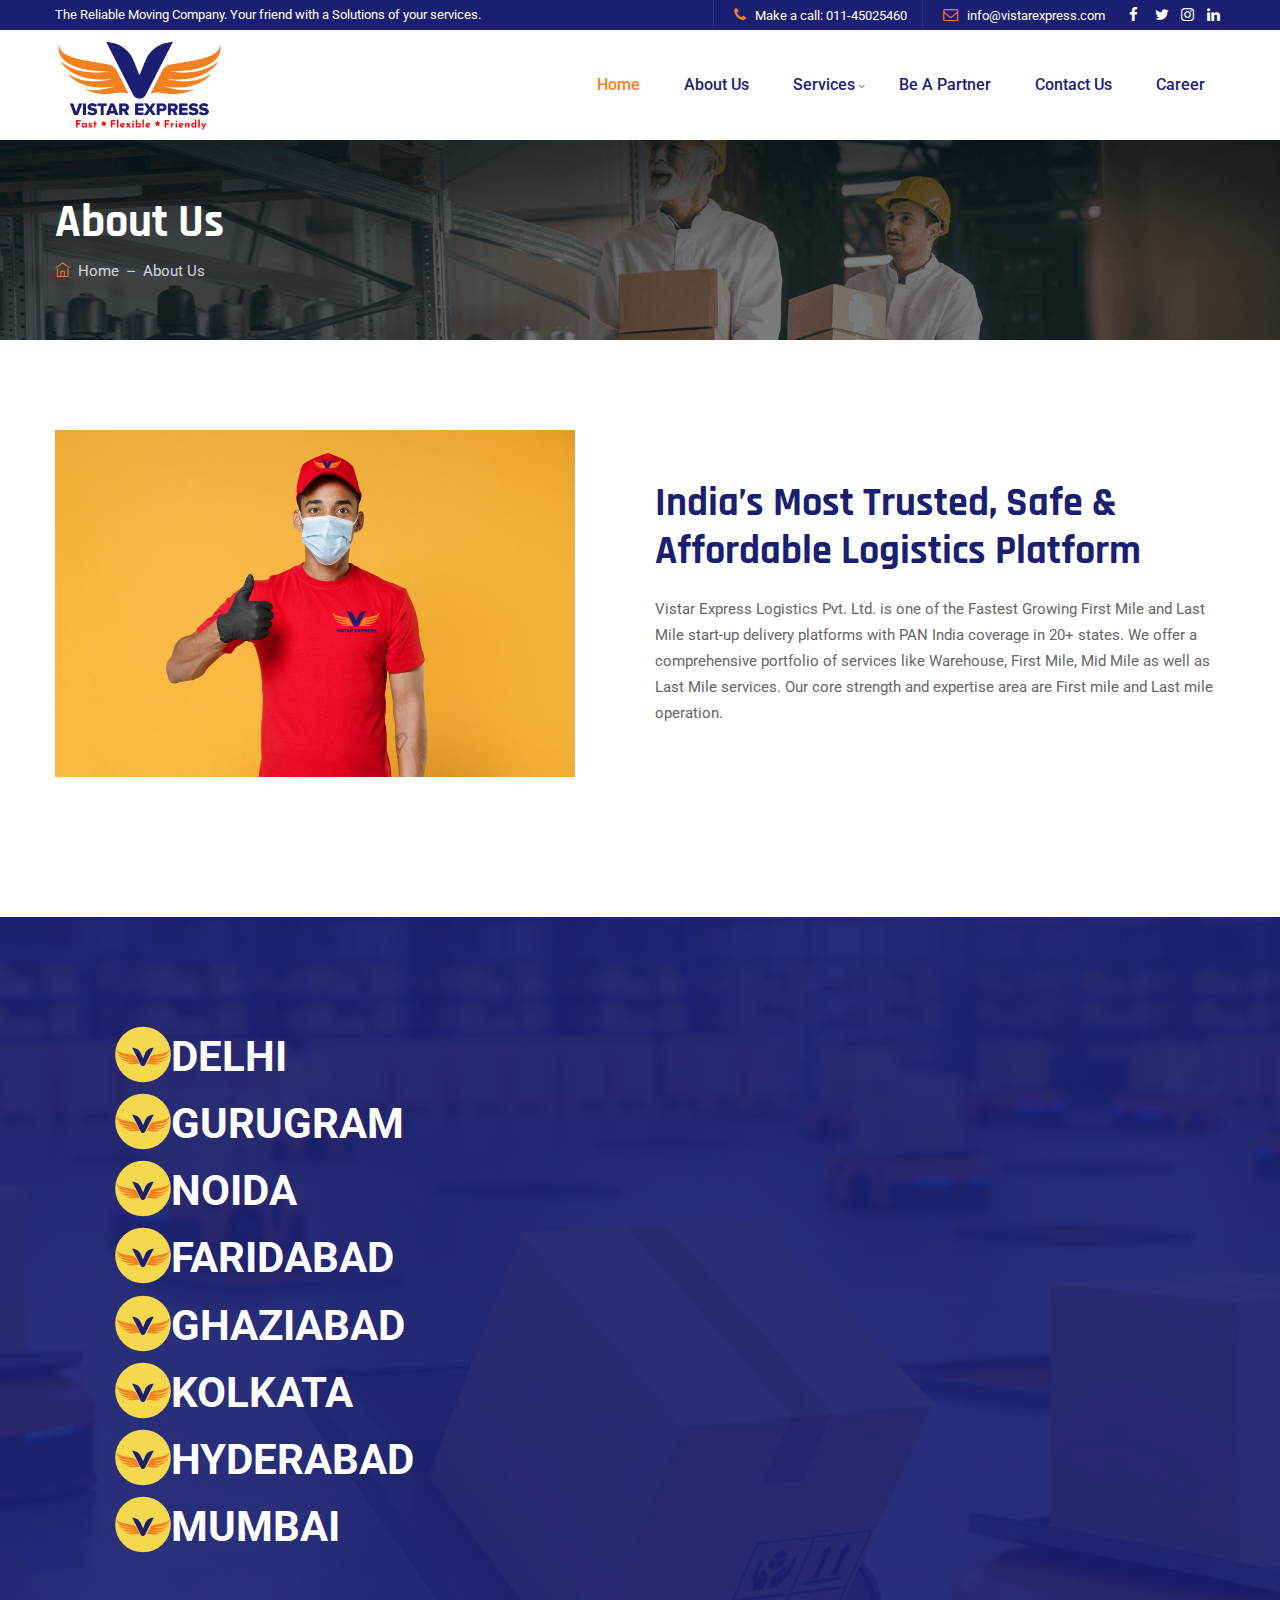
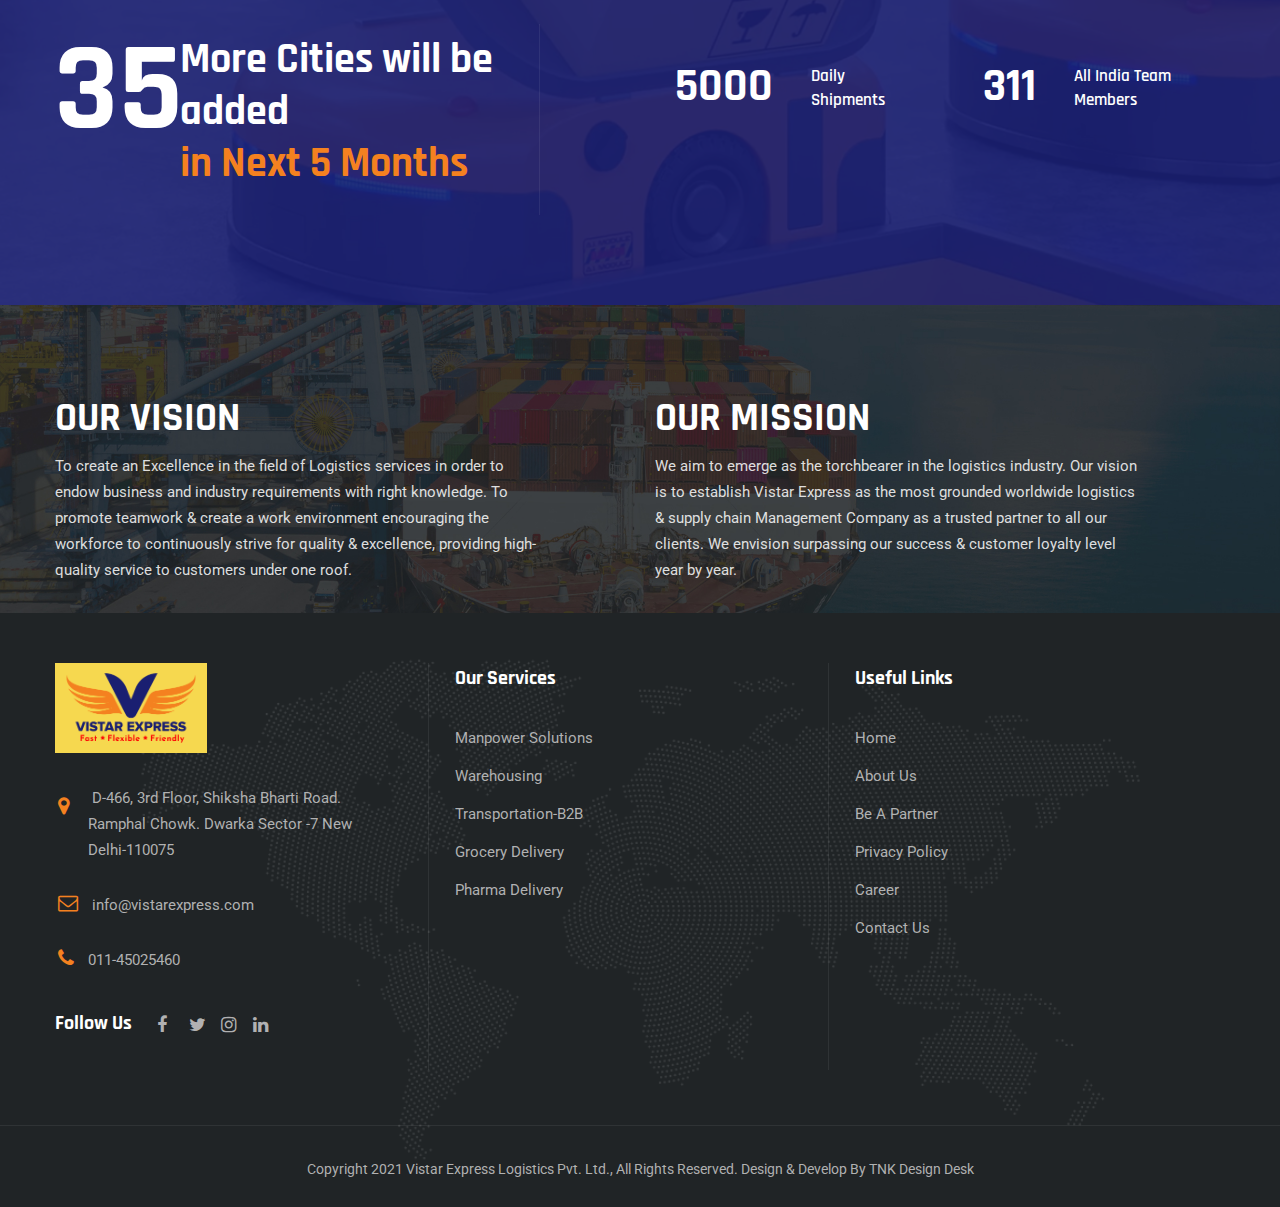
==== about-us.html @ c0fc0c7a "update files" ====
<!DOCTYPE html>
<html lang="en">

<!-- Mirrored from vistarexpress.com/about-us.php by HTTrack Website Copier/3.x [XR&CO'2014], Wed, 12 Mar 2025 23:53:56 GMT -->
<!-- Added by HTTrack --><meta http-equiv="content-type" content="text/html;charset=UTF-8" /><!-- /Added by HTTrack -->
<head>
<meta charset="utf-8">
<meta http-equiv="X-UA-Compatible" content="IE=edge">
<script type="application/ld+json">
		{
			"@context": "https://schema.org",
			"@type": "Product",
			"name": "VistarExpress Logistics Services",
			"image": "https://www.vistarexpress.com/images/logo.png",
			"telephone": "011-45025460",
			"email": " info@vistarexpress.com",
			"address": {
				"@type": "PostalAddress",
				"streetAddress": "D-466, 3rd Floor, ",
				"addressLocality": "Shiksha Bharti Road. Ramphal Chowk",
				"addressRegion": " New Delhi",
				"addressCountry": "India",
				"postalCode": "110075"
			},
			"url": "https://www.vistarexpress.com/",
			"aggregateRating": {
				"@type": "AggregateRating",
				"ratingValue": "4.8",
				"bestRating": "5",
				"ratingCount": "1,039"
			},
			"priceRange": "Call ☎ 011-45025460 | E:  info@vistarexpress.com"
		}
		}
	</script> 
<meta name="description" content="Vistar Express Logistics Pvt. Ltd. is one of the Fastest Growing First Mile and Last Mile start-up delivery platforms with PAN India coverage in 20+ states." />
<meta name="author" content="Vistar Express Logistics Private Limited" />
<meta name="viewport" content="width=device-width, initial-scale=1, maximum-scale=1" />
<title>Vistar Express Logistics Private Limited - About Us</title>

<!-- favicon icon -->
<link rel="shortcut icon" href="images/favicon.png"/>

<!-- bootstrap -->
<link rel="stylesheet" type="text/css" href="css/bootstrap.min.css"/>

<!-- animate -->
<link rel="stylesheet" type="text/css" href="css/animate.css"/>

<!-- flaticon -->
<link rel="stylesheet" type="text/css" href="css/flaticon.css"/>

<!-- fontawesome -->
<link rel="stylesheet" type="text/css" href="css/font-awesome.min.css"/>

<!-- themify -->
<link rel="stylesheet" type="text/css" href="css/themify-icons.css"/>

<!-- slick -->
<link rel="stylesheet" type="text/css" href="../cdn.jsdelivr.net/jquery.slick/1.5.9/slick.css">

<!-- prettyphoto -->
<link rel="stylesheet" type="text/css" href="css/prettyPhoto.css">

<!-- shortcodes -->
<link rel="stylesheet" type="text/css" href="css/shortcode.css"/>

<!-- main -->
<link rel="stylesheet" type="text/css" href="css/main.css"/>

<!-- megamenu -->
<link rel="stylesheet" type="text/css" href="css/megamenu.css"/>

<!-- responsive -->
<link rel="stylesheet" type="text/css" href="css/responsive.css"/>
<style type="text/css">
.slick-slide .inner {
    margin: 0 15px;
}
.text_city {
    display: flex;
    padding-left: 30px;
    font-size: 42px;
    line-height: 160%;
    font-weight: 700;
    text-transform: uppercase;
    color: #fff;
}
.text_city img {
    width: 56px;
    height: 63px;
    background-position: 0px 0px;
    background-size: auto;
    background-repeat: no-repeat;
    opacity: 1;
}
</style>
</head>

<body>
<!--page start-->
<div class="page"> 
  <!--header start-->
  <!-- 
<div id="preloader" class="blobs-wrapper">
  <div class="cmt-bgcolor-skincolor loader"></div>
</div>
 -->
<!--header start-->
<header id="masthead" class="header cmt-header-style-02"> 
  <!-- cmt-topbar-wrapper -->
  <div class="cmt-topbar cmt-bgcolor-transpatant cmt-textcolor-white clearfix">
    <div class="container">
      <div class="row">
        <div class="col-md-12 d-flex flex-row align-items-center justify-content-center">
          <div class="cmt-topbar-content">
            <ul class="top-contact text-left">
              <li class="list-inline-item">The Reliable Moving Company. Your friend with a Solutions of your services.</li>
            </ul>
          </div>
          <div class="top_bar_contact_item ml-auto">
            <div class="top_bar_icon"><i class="fa fa-phone"></i> </div>
            Make a call:<a href="#"> 011-45025460</a> </div>
          <div class="top_bar_contact_item">
            <div class="top_bar_icon"><i class="fa fa-envelope-o"></i></div>
            info@vistarexpress.com </div>
          <div class="cmt-social-links-wrapper list-inline">
            <ul class="social-icons">
              <li> <a class="tooltip-bottom" target="_blank" href="https://www.facebook.com/VistarExpress" data-tooltip="Facebook"><i class="fa fa-facebook"></i></a> </li>
              <li> <a class="tooltip-bottom" target="_blank" href="https://twitter.com/vistarexpress" data-tooltip="Twitter"><i class="fa fa-twitter"></i></a> </li>
              <li> <a class="tooltip-bottom" target="_blank" href="https://www.instagram.com/vistarexpress/" data-tooltip="instagram"><i class="fa fa-instagram"></i></a> </li>
              <li> <a class="tooltip-bottom" target="_blank" href="https://www.linkedin.com/company/vistarexpress/" data-tooltip="linkedin"><i class="fa fa-linkedin"></i></a> </li>
            </ul>
          </div>
        </div>
      </div>
    </div>
  </div>
  <!-- cmt-topbar-wrapper end --> 
  <!-- site-header-menu -->
  <div id="site-header-menu" class="site-header-menu">
    <div class="site-header-menu-inner cmt-stickable-header ">
      <div class="container">
        <div class="row">
          <div class="col"> 
            <!--site-navigation -->
            <div class="site-navigation d-flex flex-row align-items-center"> 
              <!-- site-branding -->
              <div class="site-branding mr-auto"> <a class="home-link" href="index-2.html" title="Shiftler" rel="home"> <img id="logo-img" class="img-center standardlogo" src="images/logo.png" alt="logo-img"> </a> </div>
              <!-- site-branding end -->
              <div class="btn-show-menu-mobile menubar menubar--squeeze"> <span class="menubar-box"> <span class="menubar-inner"></span> </span> </div>
              <!-- menu -->
              <nav class="main-menu menu-mobile" id="menu">
                <ul class="menu">
                  <li class="active"><a href="index-2.html" >Home</a></li>
                  <li><a href="about-us.html">About Us</a></li>
                  <li class="mega-menu-item"><a href="#" class="mega-menu-link">Services</a>
                    <ul class="mega-submenu">
						<li><a href="manpower-solutions.html">Vistar Staffing Solutions</a></li>
                      <li><a href="warehousing.html">Warehousing</a></li>
                      <li><a href="transportation-b2b.html">Transportation-B2B</a></li>
                      <li><a href="grocery-delivery.html">Grocery Delivery</a></li>
                      <li><a href="pharma-delivery.html">Pharma Delivery</a></li>
                      
                    </ul>
                  </li>
                  <li> <a href="be-a-partner.html" >Be A Partner</a> </li>
                  <li> <a href="contact-us.html" >Contact Us</a> </li>
                  <li> <a href="career.html" >Career</a> </li>
                </ul>
              </nav>
            </div>
            <!-- site-navigation end--> 
          </div>
        </div>
      </div>
    </div>
  </div>
  <!-- site-header-menu end--> 
</header>
  <!-- page-title -->
  <div class="cmt-page-title-row">
    <div class="cmt-page-title-row-inner">
      <div class="container">
        <div class="row align-items-center">
          <div class="col-lg-12">
            <div class="page-title-heading">
              <h2 class="title">About Us</h2>
            </div>
            <div class="breadcrumb-wrapper"> <span> <a title="Go to Shiftler." href="index-2.html" class="home"> <i class="themifyicon ti-home"></i> &nbsp;Home</a> </span> <span class="cmt-bread-sep">&nbsp;--&nbsp;</span> <span>About Us</span> </div>
          </div>
        </div>
      </div>
    </div>
  </div>
  <!-- page-title end -->
  
  <div class="main-site"> 
    <!--about-section-->
    <section class="cmt-row about-section_innerpage clearfix">
      <div class="container">
        <div class="row">
          <div class="col-lg-6 col-md-12 col-sm-12">
            <div class="mb-50 text-left">
              <div class="cmt_single_image-wrapper pr-50 res-991-pr-0"> <img class="img-fluid" src="images/Delivery-Boy-1-min.jpg" alt="single-img-04"> </div>
            </div>
          </div>
          <div class="col-lg-6 col-md-12 col-sm-12">
            <div class="pt-50"> 
              <!-- section title -->
              <div class="section-title">
                <div class="title-header mb-20">
                  <h2 class="title">India’s most trusted, safe & affordable logistics platform</h2>
                </div>
                <div class="title-desc"> Vistar Express Logistics Pvt. Ltd. is one of the Fastest Growing First Mile and Last Mile start-up delivery platforms with PAN India coverage in 20+ states. We offer a comprehensive portfolio of services like Warehouse, First Mile, Mid Mile as well as Last Mile services. Our core strength and expertise area are First mile and Last mile operation.</div>
              </div>
              <!-- section title end --> 
              
            </div>
          </div>
        </div>
        <!-- row end --> 
      </div>
    </section>
    <!--about-section end-->
    
    <section class="cmt-row bg-img9 cmt-bgimage-yes cmt-bg cmt-bgcolor-darkgrey clearfix">
      <div class="cmt-row-wrapper-bg-layer cmt-bg-layer"></div>
      <div class="container"><!--container-->
        <div class="row"  style="margin:1rem 0 4rem 0;">
          <div class="col-lg-12">
            <div class="slick marquee">
              <div class="slick-slide">
                <div class="inner">
                  <div class="text_city"><img src="images/client/delhi.svg">Delhi</div>
                </div>
              </div>
				
				<div class="slick-slide">
                <div class="inner">
                  <div class="text_city"><img src="images/client/delhi.svg">Gurugram</div>
                </div>
              </div>
				
				<div class="slick-slide">
                <div class="inner">
                  <div class="text_city"><img src="images/client/delhi.svg">Noida</div>
                </div>
              </div><div class="slick-slide">
                <div class="inner">
                  <div class="text_city"><img src="images/client/delhi.svg">Faridabad</div>
                </div>
              </div>
				<div class="slick-slide">
                <div class="inner">
                  <div class="text_city"><img src="images/client/delhi.svg">Ghaziabad</div>
                </div>
              </div>
				
				<div class="slick-slide">
                <div class="inner">
                  <div class="text_city"><img src="images/client/hy.svg">Kolkata</div>
                </div>
              </div>
				
								
              <div class="slick-slide">
                <div class="inner">
                  <div class="text_city"><img src="images/client/gu.svg">Hyderabad</div>
                </div>
              </div>
              <div class="slick-slide">
                <div class="inner">
                  <div class="text_city"><img src="images/client/ch.svg">Mumbai</div>
                </div>
              </div>
              
            </div>
          </div>
        </div>
        <div class="row"><!--row-->
          <div class="col-lg-5 col-md-12 col-sm-12">
            <div class="row cmt-exp pb-10 border-right">
              <div class="col-sm-3">
                <div class="pt-5">
                  <h2> <span id="number5" data-appear-animation="animateDigits" 
                                            data-from="0" 
                                            data-to="15" 
                                            data-interval="1" 
                                            data-before="" 
                                            data-before-style="sup" 
                                            data-after="" 
                                            data-after-style="sub" 
                                            class="numinate">35 </span> </h2>
                </div>
              </div>
              <div class="col-sm-9">
                <div class="pt-10 mb-15">
                  <h3>More Cities will be added</h3>
                  <h3><span>in Next 5 Months</span></h3>
                </div>
              </div>
            </div>
            <div class="text-left"> </div>
          </div>
          <div class="col-lg-7 col-md-12 col-sm-12 fid-section_2"> 
            <!-- row -->
            <div class="row">
              <div class="col-lg-6 col-md-6 col-sm-6 cmt-box-col-wrapper"> 
                <!-- cmt-fid -->
                <div class="cmt-fid inside cmt-fid-with-icon cmt-fid-view-lefticon style2 mb-0">
                  <div class="cmt-fid-contents d-flex">
                    <h2 class="cmt-fid-inner cmt-textcolor-white"> <span  id="number1"  data-appear-animation="animateDigits" 
                                                        data-from="0" 
                                                        data-to="5000" 
                                                        data-interval="15" 
                                                        data-before="" 
                                                        data-before-style="sup" 
                                                        data-after="" 
                                                        data-after-style="sub" 
                                                        class="numinate">5000 </span> </h2>
                    <h3 class="cmt-fid-title cmt-textcolor-white">Daily Shipments</h3>
                  </div>
                </div>
                <!-- cmt-fid end --> 
              </div>
              <div class="col-lg-6 col-md-6 col-sm-6 cmt-box-col-wrapper"> 
                <!-- cmt-fid -->
                <div class="cmt-fid inside cmt-fid-with-icon cmt-fid-view-lefticon style2 mb-0">
                  <div class="cmt-fid-contents d-flex">
                    <h2 class="cmt-fid-inner cmt-textcolor-white"> <span  id="number2"  data-appear-animation="animateDigits" 
                                                        data-from="0" 
                                                        data-to="311" 
                                                        data-interval="15" 
                                                        data-before="" 
                                                        data-before-style="sup" 
                                                        data-after="" 
                                                        data-after-style="sub" 
                                                        class="numinate">311 </span> </h2>
                    <h3 class="cmt-fid-title cmt-textcolor-white">All India Team Members</h3>
                  </div>
                </div>
                <!-- cmt-fid end --> 
              </div>
            </div>
          </div>
        </div>
        <!-- row end --> 
      </div>
    </section>
    <section class="cmt-row bottom-zero-padding-section cmt-bg cmt-bgimage-yes bg-img4 clearfix">
      <div class=" cmt-bg-layer cmt-row-wrapper-bg-layer"></div>
      <div class="container"> 
        <!--row-->
        <div class="row">
          
          <div class="col-lg-6 col-md-12 col-sm-12">
            <div class="pr-80  res-991-pr-0">
              <div class="section-title">
                <div class="title-header">
                  <h2 class="title cmt-textcolor-white">OUR VISION</h2>
                </div>
                <div class="title-desc cmt-textcolor-white">
                  <p class="mb-0">To create an Excellence in the field of Logistics services in order to endow business and industry requirements with right knowledge. To promote teamwork & create a work environment encouraging the workforce to continuously strive for quality & excellence, providing high-quality service to customers under one roof.</p>
                </div>
              </div>
              <!-- section title end --> 
              
            </div>
          </div>
			<div class="col-lg-6 col-md-12 col-sm-12">
            <div class="pr-80  res-991-pr-0">
              <div class="section-title">
                <div class="title-header">
                  <h2 class="title cmt-textcolor-white">OUR MISSION</h2>
                </div>
                <div class="title-desc cmt-textcolor-white">
                  <p class="mb-0">We aim to emerge as the torchbearer in the logistics industry. Our vision is to establish Vistar Express as the most grounded worldwide logistics & supply chain Management Company as a trusted partner to all our clients. We envision surpassing our success & customer loyalty level year by year.
</p>
                </div>
              </div>
              <!-- section title end --> 
              
            </div>
          </div>
        </div>
      </div>
    </section>
    <!--End brocken-section  --> 
    
  </div>
  <!--footer start-->
  <footer class="footer widget-footer clearfix">
  <div class="first-footer">
    <div class="container">
      <div class="row">
        <div class="col-sm-6 col-md-6 col-lg-4 widget-area">
          <div class="widget widget_text  clearfix">
            <div class="footer-logo"> <img id="footer-logo-img" class="img-center" src="images/logo-f.png" alt="" > </div>
            <ul class="widget_contact_wrapper">
              <li> <i class="fa fa-map-marker cmt-textcolor-skincolor"></i> D-466, 3rd Floor, Shiksha Bharti Road. Ramphal Chowk.
                Dwarka Sector -7 New Delhi-110075 </li>
              <li> <i class="fa fa-envelope-o cmt-textcolor-skincolor"></i> <a href="mailto:Contact@Company.com">info@vistarexpress.com</a> </li>
              <li> <i class="fa fa-phone cmt-textcolor-skincolor"></i>011-45025460 </li>
            </ul>
            <div class="widget d-flex pt-2">
              <h3 class="widget-title">Follow Us</h3>
              <div class="social-icons">
                <ul class="list-inline d-flex">
                  <li> <a class="tooltip-top" target="_blank" href="https://www.facebook.com/VistarExpress" data-tooltip="Facebook"><i class="fa fa-facebook"></i></a> </li>
                  <li> <a class="tooltip-top" target="_blank" href="https://twitter.com/vistarexpress" data-tooltip="Twitter"><i class="fa fa-twitter"></i></a> </li>
                  <li> <a class=" tooltip-top" target="_blank" href="https://www.instagram.com/vistarexpress/" data-tooltip="instagram"><i class="fa fa-instagram"></i></a> </li>
                  <li> <a class="tooltip-top" target="_blank" href="https://www.linkedin.com/company/vistarexpress/" data-tooltip="linkedin"><i class="fa fa-linkedin"></i></a> </li>
                </ul>
              </div>
            </div>
          </div>
        </div>
        <div class="col-sm-6 col-md-6 col-lg-4 widget-area">
          <div class="widget widget_nav_menu clearfix">
            <h3 class="widget-title">Our Services</h3>
            <ul class="menu-footer-quick-links">
				<li><a href="manpower-solutions.html">Manpower Solutions</a></li>
				<li><a href="warehousing.html">Warehousing</a></li>
						<li><a href="transportation-b2b.html">Transportation-B2B</a></li>
                      <li><a href="grocery-delivery.html">Grocery Delivery</a></li>
                      <li><a href="pharma-delivery.html">Pharma Delivery</a></li>
				
				
				
              
            </ul>
          </div>
        </div>
        <div class="col-sm-6 col-md-6 col-lg-4 widget-area">
          <div class="widget widget_nav_menu clearfix">
            <h3 class="widget-title">Useful Links</h3>
            <ul class="menu-footer-quick-service-links">
              <li><a href="index-2.html"> Home</a></li>
              <li><a href="about-us.html">About Us</a></li>
              <li><a href="be-a-partner.html">Be A Partner</a></li>
              <li><a href="privacy-policy.html">Privacy Policy</a></li>
              <li><a href="career.html">Career</a></li>
              <li><a href="contact-us.html">Contact Us</a></li>
            </ul>
          </div>
        </div>
      </div>
    </div>
  </div>
  <div class="bottom-footer-text">
    <div class="container">
      <div class="row copyright">
        <div class="col-lg-12 col-md-12 col-sm-12 text-center"> <span>Copyright 2021 <a href="index-2.html">Vistar Express Logistics Pvt. Ltd.</a>, All Rights Reserved. Design & Develop By <a href="https://tnkdesigndesk.com/">TNK Design Desk</a></span> </div>
      </div>
    </div>
  </div>
</footer>
<!--back-to-top start--> 
<a id="totop" href="#top"> <i class="fa fa-angle-up"></i> </a> 
<!--back-to-top end-->  <!--back-to-top end--> 
</div>
<!--Page End--> 
<!-- Javascript --> 
<script src="js/jquery-3.6.0.min.js"></script> 
<script src="js/jquery-migrate-3.3.2.min.js"></script> 
<script src="js/bootstrap.min.js"></script> 
<script src="js/jquery.easing.js"></script> 
<script src="js/popper.min.js"></script> 
<script src="js/jquery-waypoints.js"></script> 
<script src="js/jquery-validate.js"></script> 
<script src="js/jquery.prettyPhoto.js"></script> 
<script src="../cdn.jsdelivr.net/jquery.slick/1.5.9/slick.min.js"></script> 
<script src="js/numinate.min.js"></script> 
<script src="js/main.js"></script> 
<script type="text/javascript">
         jQuery(document).ready(function($) {
  $('.slick.marquee').slick({
    speed: 5000,
    autoplay: true,
    autoplaySpeed: 0,
    centerMode: true,
    cssEase: 'linear',
    slidesToShow: 3,
    slidesToScroll: 1,
    variableWidth: true,
    infinite: true,
    initialSlide: 1,
    arrows: false,
    buttons: false,
    responsive: [
        {
          breakpoint: 1200,
          settings: {
            slidesToShow: 3,
            slidesToScroll: 3,
            adaptiveHeight: true,
          },
        },
        {
          breakpoint: 1024,
          settings: {
            slidesToShow: 2,
            slidesToScroll: 2,
          },
        },
         {
          breakpoint: 777,
          settings: {
            slidesToShow: 2,
            slidesToScroll: 2,
          },
        },
         {
          breakpoint: 575,
          settings: {
            slidesToShow: 2,
            slidesToScroll: 2,
          },
        },
         {
          breakpoint: 425,
          settings: {
            slidesToShow: 2,
            slidesToScroll: 2,
          },
        },
      ],
  });
});
     </script>
</body>

<!-- Mirrored from vistarexpress.com/about-us.php by HTTrack Website Copier/3.x [XR&CO'2014], Wed, 12 Mar 2025 23:53:57 GMT -->
</html>
---- css/flaticon.css ----
/*
  	Flaticon icon font: Flaticon
  	Creation date: 07/07/2020 08:48
  	*/

@font-face {
  font-family: "Flaticon";
  src: url("../fonts/Flaticon.eot");
  src: url("../fonts/Flaticond41dd41d.eot?#iefix") format("embedded-opentype"),
       url("../fonts/Flaticon.woff2") format("woff2"),
       url("../fonts/Flaticon.woff") format("woff"),
       url("../fonts/Flaticon.ttf") format("truetype"),
       url("../fonts/Flaticon.svg#Flaticon") format("svg");
  font-weight: normal;
  font-style: normal;
}

@media screen and (-webkit-min-device-pixel-ratio:0) {
  @font-face {
    font-family: "Flaticon";
    src: url("../fonts/Flaticon.svg#Flaticon") format("svg");
  }
}

[class^="flaticon-"]:before, [class*=" flaticon-"]:before,
[class^="flaticon-"]:after, [class*=" flaticon-"]:after {   
  font-family: Flaticon;
  font-size:  inherit;
  font-style: normal;
}


.flaticon-logistics:before { content: "\f100"; }
.flaticon-location:before { content: "\f101"; }
.flaticon-vessel:before { content: "\f102"; }
.flaticon-forklift:before { content: "\f103"; }
.flaticon-open:before { content: "\f104"; }
.flaticon-worldwide-shipping:before { content: "\f105"; }
.flaticon-plane:before { content: "\f106"; }
.flaticon-airplane:before { content: "\f107"; }
.flaticon-travel:before { content: "\f108"; }
.flaticon-airport:before { content: "\f109"; }
.flaticon-yacht:before { content: "\f10a"; }
.flaticon-fishing-boat:before { content: "\f10b"; }
.flaticon-vessel-1:before { content: "\f10c"; }
.flaticon-container:before { content: "\f10d"; }
.flaticon-boxes:before { content: "\f10e"; }
.flaticon-air-freight:before { content: "\f10f"; }
.flaticon-shipping:before { content: "\f110"; }
.flaticon-delivery:before { content: "\f111"; }
.flaticon-truck:before { content: "\f112"; }
.flaticon-shipping-1:before { content: "\f113"; }
.flaticon-pin:before { content: "\f114"; }
.flaticon-location-1:before { content: "\f115"; }
.flaticon-world:before { content: "\f116"; }
.flaticon-remote:before { content: "\f117"; }
.flaticon-hook:before { content: "\f118"; }
.flaticon-warehouse:before { content: "\f119"; }
.flaticon-shipping-2:before { content: "\f11a"; }
.flaticon-cargo-ship:before { content: "\f11b"; }
.flaticon-delivery-truck:before { content: "\f11c"; }
.flaticon-launch:before { content: "\f11d"; }
.flaticon-delivery-truck-1:before { content: "\f11e"; }
.flaticon-delivery-truck-2:before { content: "\f11f"; }
.flaticon-fast-delivery:before { content: "\f120"; }
.flaticon-push-cart:before { content: "\f121"; }
.flaticon-import:before { content: "\f122"; }
.flaticon-export:before { content: "\f123"; }
.flaticon-email:before { content: "\f124"; }
.flaticon-forklift-1:before { content: "\f125"; }
.flaticon-email-1:before { content: "\f126"; }
.flaticon-conveyor:before { content: "\f127"; }
.flaticon-call:before { content: "\f128"; }
.flaticon-play:before { content: "\f129"; }
.flaticon-video-player:before { content: "\f12a"; }
.flaticon-play-1:before { content: "\f12b"; }
.flaticon-play-button:before { content: "\f12c"; }
---- css/themify-icons.css ----
@font-face {
	font-family: 'themify';
	src:url('../fonts/themify9f249f24.eot?-fvbane');
	src:url('../fonts/themifyd41dd41d.eot?#iefix-fvbane') format('embedded-opentype'),
		url('../fonts/themify9f249f24.woff?-fvbane') format('woff'),
		url('../fonts/themify9f249f24.ttf?-fvbane') format('truetype'),
		url('../fonts/themify9f249f24.svg?-fvbane#themify') format('svg');
	font-weight: normal;
	font-style: normal;
}

[class^="ti-"], [class*=" ti-"] {
	font-family: 'themify';
	speak: none;
	font-style: normal;
	font-weight: normal;
	font-variant: normal;
	text-transform: none;
	line-height: 1;

	/* Better Font Rendering =========== */
	-webkit-font-smoothing: antialiased;
	-moz-osx-font-smoothing: grayscale;
}

.ti-wand:before {
	content: "\e600";
}
.ti-volume:before {
	content: "\e601";
}
.ti-user:before {
	content: "\e602";
}
.ti-unlock:before {
	content: "\e603";
}
.ti-unlink:before {
	content: "\e604";
}
.ti-trash:before {
	content: "\e605";
}
.ti-thought:before {
	content: "\e606";
}
.ti-target:before {
	content: "\e607";
}
.ti-tag:before {
	content: "\e608";
}
.ti-tablet:before {
	content: "\e609";
}
.ti-star:before {
	content: "\e60a";
}
.ti-spray:before {
	content: "\e60b";
}
.ti-signal:before {
	content: "\e60c";
}
.ti-shopping-cart:before {
	content: "\e60d";
}
.ti-shopping-cart-full:before {
	content: "\e60e";
}
.ti-settings:before {
	content: "\e60f";
}
.ti-search:before {
	content: "\e610";
}
.ti-zoom-in:before {
	content: "\e611";
}
.ti-zoom-out:before {
	content: "\e612";
}
.ti-cut:before {
	content: "\e613";
}
.ti-ruler:before {
	content: "\e614";
}
.ti-ruler-pencil:before {
	content: "\e615";
}
.ti-ruler-alt:before {
	content: "\e616";
}
.ti-bookmark:before {
	content: "\e617";
}
.ti-bookmark-alt:before {
	content: "\e618";
}
.ti-reload:before {
	content: "\e619";
}
.ti-plus:before {
	content: "\e61a";
}
.ti-pin:before {
	content: "\e61b";
}
.ti-pencil:before {
	content: "\e61c";
}
.ti-pencil-alt:before {
	content: "\e61d";
}
.ti-paint-roller:before {
	content: "\e61e";
}
.ti-paint-bucket:before {
	content: "\e61f";
}
.ti-na:before {
	content: "\e620";
}
.ti-mobile:before {
	content: "\e621";
}
.ti-minus:before {
	content: "\e622";
}
.ti-medall:before {
	content: "\e623";
}
.ti-medall-alt:before {
	content: "\e624";
}
.ti-marker:before {
	content: "\e625";
}
.ti-marker-alt:before {
	content: "\e626";
}
.ti-arrow-up:before {
	content: "\e627";
}
.ti-arrow-right:before {
	content: "\e628";
}
.ti-arrow-left:before {
	content: "\e629";
}
.ti-arrow-down:before {
	content: "\e62a";
}
.ti-lock:before {
	content: "\e62b";
}
.ti-location-arrow:before {
	content: "\e62c";
}
.ti-link:before {
	content: "\e62d";
}
.ti-layout:before {
	content: "\e62e";
}
.ti-layers:before {
	content: "\e62f";
}
.ti-layers-alt:before {
	content: "\e630";
}
.ti-key:before {
	content: "\e631";
}
.ti-import:before {
	content: "\e632";
}
.ti-image:before {
	content: "\e633";
}
.ti-heart:before {
	content: "\e634";
}
.ti-heart-broken:before {
	content: "\e635";
}
.ti-hand-stop:before {
	content: "\e636";
}
.ti-hand-open:before {
	content: "\e637";
}
.ti-hand-drag:before {
	content: "\e638";
}
.ti-folder:before {
	content: "\e639";
}
.ti-flag:before {
	content: "\e63a";
}
.ti-flag-alt:before {
	content: "\e63b";
}
.ti-flag-alt-2:before {
	content: "\e63c";
}
.ti-eye:before {
	content: "\e63d";
}
.ti-export:before {
	content: "\e63e";
}
.ti-exchange-vertical:before {
	content: "\e63f";
}
.ti-desktop:before {
	content: "\e640";
}
.ti-cup:before {
	content: "\e641";
}
.ti-crown:before {
	content: "\e642";
}
.ti-comments:before {
	content: "\e643";
}
.ti-comment:before {
	content: "\e644";
}
.ti-comment-alt:before {
	content: "\e645";
	
}
.ti-close:before {
	content: "\e646";
}
.ti-clip:before {
	content: "\e647";
}
.ti-angle-up:before {
	content: "\e648";
}
.ti-angle-right:before {
	content: "\e649";
}
.ti-angle-left:before {
	content: "\e64a";
}
.ti-angle-down:before {
	content: "\e64b";
}
.ti-check:before {
	content: "\e64c";
}
.ti-check-box:before {
	content: "\e64d";
}
.ti-camera:before {
	content: "\e64e";
}
.ti-announcement:before {
	content: "\e64f";
}
.ti-brush:before {
	content: "\e650";
}
.ti-briefcase:before {
	content: "\e651";
}
.ti-bolt:before {
	content: "\e652";
}
.ti-bolt-alt:before {
	content: "\e653";
}
.ti-blackboard:before {
	content: "\e654";
}
.ti-bag:before {
	content: "\e655";
}
.ti-move:before {
	content: "\e656";
}
.ti-arrows-vertical:before {
	content: "\e657";
}
.ti-arrows-horizontal:before {
	content: "\e658";
}
.ti-fullscreen:before {
	content: "\e659";
}
.ti-arrow-top-right:before {
	content: "\e65a";
}
.ti-arrow-top-left:before {
	content: "\e65b";
}
.ti-arrow-circle-up:before {
	content: "\e65c";
}
.ti-arrow-circle-right:before {
	content: "\e65d";
}
.ti-arrow-circle-left:before {
	content: "\e65e";
}
.ti-arrow-circle-down:before {
	content: "\e65f";
}
.ti-angle-double-up:before {
	content: "\e660";
}
.ti-angle-double-right:before {
	content: "\e661";
}
.ti-angle-double-left:before {
	content: "\e662";
}
.ti-angle-double-down:before {
	content: "\e663";
}
.ti-zip:before {
	content: "\e664";
}
.ti-world:before {
	content: "\e665";
}
.ti-wheelchair:before {
	content: "\e666";
}
.ti-view-list:before {
	content: "\e667";
}
.ti-view-list-alt:before {
	content: "\e668";
}
.ti-view-grid:before {
	content: "\e669";
}
.ti-uppercase:before {
	content: "\e66a";
}
.ti-upload:before {
	content: "\e66b";
}
.ti-underline:before {
	content: "\e66c";
}
.ti-truck:before {
	content: "\e66d";
}
.ti-timer:before {
	content: "\e66e";
}
.ti-ticket:before {
	content: "\e66f";
}
.ti-thumb-up:before {
	content: "\e670";
}
.ti-thumb-down:before {
	content: "\e671";
}
.ti-text:before {
	content: "\e672";
}
.ti-stats-up:before {
	content: "\e673";
}
.ti-stats-down:before {
	content: "\e674";
}
.ti-split-v:before {
	content: "\e675";
}
.ti-split-h:before {
	content: "\e676";
}
.ti-smallcap:before {
	content: "\e677";
}
.ti-shine:before {
	content: "\e678";
}
.ti-shift-right:before {
	content: "\e679";
}
.ti-shift-left:before {
	content: "\e67a";
}
.ti-shield:before {
	content: "\e67b";
}
.ti-notepad:before {
	content: "\e67c";
}
.ti-server:before {
	content: "\e67d";
}
.ti-quote-right:before {
	content: "\e67e";
}
.ti-quote-left:before {
	content: "\e67f";
}
.ti-pulse:before {
	content: "\e680";
}
.ti-printer:before {
	content: "\e681";
}
.ti-power-off:before {
	content: "\e682";
}
.ti-plug:before {
	content: "\e683";
}
.ti-pie-chart:before {
	content: "\e684";
}
.ti-paragraph:before {
	content: "\e685";
}
.ti-panel:before {
	content: "\e686";
}
.ti-package:before {
	content: "\e687";
}
.ti-music:before {
	content: "\e688";
}
.ti-music-alt:before {
	content: "\e689";
}
.ti-mouse:before {
	content: "\e68a";
}
.ti-mouse-alt:before {
	content: "\e68b";
}
.ti-money:before {
	content: "\e68c";
}
.ti-microphone:before {
	content: "\e68d";
}
.ti-menu:before {
	content: "\e68e";
}
.ti-menu-alt:before {
	content: "\e68f";
}
.ti-map:before {
	content: "\e690";
}
.ti-map-alt:before {
	content: "\e691";
}
.ti-loop:before {
	content: "\e692";
}
.ti-location-pin:before {
	content: "\e693";
}
.ti-list:before {
	content: "\e694";
}
.ti-light-bulb:before {
	content: "\e695";
}
.ti-Italic:before {
	content: "\e696";
}
.ti-info:before {
	content: "\e697";
}
.ti-infinite:before {
	content: "\e698";
}
.ti-id-badge:before {
	content: "\e699";
}
.ti-hummer:before {
	content: "\e69a";
}
.ti-home:before {
	content: "\e69b";
}
.ti-help:before {
	content: "\e69c";
}
.ti-headphone:before {
	content: "\e69d";
}
.ti-harddrives:before {
	content: "\e69e";
}
.ti-harddrive:before {
	content: "\e69f";
}
.ti-gift:before {
	content: "\e6a0";
}
.ti-game:before {
	content: "\e6a1";
}
.ti-filter:before {
	content: "\e6a2";
}
.ti-files:before {
	content: "\e6a3";
}
.ti-file:before {
	content: "\e6a4";
}
.ti-eraser:before {
	content: "\e6a5";
}
.ti-envelope:before {
	content: "\e6a6";
}
.ti-download:before {
	content: "\e6a7";
}
.ti-direction:before {
	content: "\e6a8";
}
.ti-direction-alt:before {
	content: "\e6a9";
}
.ti-dashboard:before {
	content: "\e6aa";
}
.ti-control-stop:before {
	content: "\e6ab";
}
.ti-control-shuffle:before {
	content: "\e6ac";
}
.ti-control-play:before {
	content: "\e6ad";
}
.ti-control-pause:before {
	content: "\e6ae";
}
.ti-control-forward:before {
	content: "\e6af";
}
.ti-control-backward:before {
	content: "\e6b0";
}
.ti-cloud:before {
	content: "\e6b1";
}
.ti-cloud-up:before {
	content: "\e6b2";
}
.ti-cloud-down:before {
	content: "\e6b3";
}
.ti-clipboard:before {
	content: "\e6b4";
}
.ti-car:before {
	content: "\e6b5";
}
.ti-calendar:before {
	content: "\e6b6";
}
.ti-book:before {
	content: "\e6b7";
}
.ti-bell:before {
	content: "\e6b8";
}
.ti-basketball:before {
	content: "\e6b9";
}
.ti-bar-chart:before {
	content: "\e6ba";
}
.ti-bar-chart-alt:before {
	content: "\e6bb";
}
.ti-back-right:before {
	content: "\e6bc";
}
.ti-back-left:before {
	content: "\e6bd";
}
.ti-arrows-corner:before {
	content: "\e6be";
}
.ti-archive:before {
	content: "\e6bf";
}
.ti-anchor:before {
	content: "\e6c0";
}
.ti-align-right:before {
	content: "\e6c1";
}
.ti-align-left:before {
	content: "\e6c2";
}
.ti-align-justify:before {
	content: "\e6c3";
}
.ti-align-center:before {
	content: "\e6c4";
}
.ti-alert:before {
	content: "\e6c5";
}
.ti-alarm-clock:before {
	content: "\e6c6";
}
.ti-agenda:before {
	content: "\e6c7";
}
.ti-write:before {
	content: "\e6c8";
}
.ti-window:before {
	content: "\e6c9";
}
.ti-widgetized:before {
	content: "\e6ca";
}
.ti-widget:before {
	content: "\e6cb";
}
.ti-widget-alt:before {
	content: "\e6cc";
}
.ti-wallet:before {
	content: "\e6cd";
}
.ti-video-clapper:before {
	content: "\e6ce";
}
.ti-video-camera:before {
	content: "\e6cf";
}
.ti-vector:before {
	content: "\e6d0";
}
.ti-themify-logo:before {
	content: "\e6d1";
}
.ti-themify-favicon:before {
	content: "\e6d2";
}
.ti-themify-favicon-alt:before {
	content: "\e6d3";
}
.ti-support:before {
	content: "\e6d4";
}
.ti-stamp:before {
	content: "\e6d5";
}
.ti-split-v-alt:before {
	content: "\e6d6";
}
.ti-slice:before {
	content: "\e6d7";
}
.ti-shortcode:before {
	content: "\e6d8";
}
.ti-shift-right-alt:before {
	content: "\e6d9";
}
.ti-shift-left-alt:before {
	content: "\e6da";
}
.ti-ruler-alt-2:before {
	content: "\e6db";
}
.ti-receipt:before {
	content: "\e6dc";
}
.ti-pin2:before {
	content: "\e6dd";
}
.ti-pin-alt:before {
	content: "\e6de";
}
.ti-pencil-alt2:before {
	content: "\e6df";
}
.ti-palette:before {
	content: "\e6e0";
}
.ti-more:before {
	content: "\e6e1";
}
.ti-more-alt:before {
	content: "\e6e2";
}
.ti-microphone-alt:before {
	content: "\e6e3";
}
.ti-magnet:before {
	content: "\e6e4";
}
.ti-line-double:before {
	content: "\e6e5";
}
.ti-line-dotted:before {
	content: "\e6e6";
}
.ti-line-dashed:before {
	content: "\e6e7";
}
.ti-layout-width-full:before {
	content: "\e6e8";
}
.ti-layout-width-default:before {
	content: "\e6e9";
}
.ti-layout-width-default-alt:before {
	content: "\e6ea";
}
.ti-layout-tab:before {
	content: "\e6eb";
}
.ti-layout-tab-window:before {
	content: "\e6ec";
}
.ti-layout-tab-v:before {
	content: "\e6ed";
}
.ti-layout-tab-min:before {
	content: "\e6ee";
}
.ti-layout-slider:before {
	content: "\e6ef";
}
.ti-layout-slider-alt:before {
	content: "\e6f0";
}
.ti-layout-sidebar-right:before {
	content: "\e6f1";
}
.ti-layout-sidebar-none:before {
	content: "\e6f2";
}
.ti-layout-sidebar-left:before {
	content: "\e6f3";
}
.ti-layout-placeholder:before {
	content: "\e6f4";
}
.ti-layout-menu:before {
	content: "\e6f5";
}
.ti-layout-menu-v:before {
	content: "\e6f6";
}
.ti-layout-menu-separated:before {
	content: "\e6f7";
}
.ti-layout-menu-full:before {
	content: "\e6f8";
}
.ti-layout-media-right-alt:before {
	content: "\e6f9";
}
.ti-layout-media-right:before {
	content: "\e6fa";
}
.ti-layout-media-overlay:before {
	content: "\e6fb";
}
.ti-layout-media-overlay-alt:before {
	content: "\e6fc";
}
.ti-layout-media-overlay-alt-2:before {
	content: "\e6fd";
}
.ti-layout-media-left-alt:before {
	content: "\e6fe";
}
.ti-layout-media-left:before {
	content: "\e6ff";
}
.ti-layout-media-center-alt:before {
	content: "\e700";
}
.ti-layout-media-center:before {
	content: "\e701";
}
.ti-layout-list-thumb:before {
	content: "\e702";
}
.ti-layout-list-thumb-alt:before {
	content: "\e703";
}
.ti-layout-list-post:before {
	content: "\e704";
}
.ti-layout-list-large-image:before {
	content: "\e705";
}
.ti-layout-line-solid:before {
	content: "\e706";
}
.ti-layout-grid4:before {
	content: "\e707";
}
.ti-layout-grid3:before {
	content: "\e708";
}
.ti-layout-grid2:before {
	content: "\e709";
}
.ti-layout-grid2-thumb:before {
	content: "\e70a";
}
.ti-layout-cta-right:before {
	content: "\e70b";
}
.ti-layout-cta-left:before {
	content: "\e70c";
}
.ti-layout-cta-center:before {
	content: "\e70d";
}
.ti-layout-cta-btn-right:before {
	content: "\e70e";
}
.ti-layout-cta-btn-left:before {
	content: "\e70f";
}
.ti-layout-column4:before {
	content: "\e710";
}
.ti-layout-column3:before {
	content: "\e711";
}
.ti-layout-column2:before {
	content: "\e712";
}
.ti-layout-accordion-separated:before {
	content: "\e713";
}
.ti-layout-accordion-merged:before {
	content: "\e714";
}
.ti-layout-accordion-list:before {
	content: "\e715";
}
.ti-ink-pen:before {
	content: "\e716";
}
.ti-info-alt:before {
	content: "\e717";
}
.ti-help-alt:before {
	content: "\e718";
}
.ti-headphone-alt:before {
	content: "\e719";
}
.ti-hand-point-up:before {
	content: "\e71a";
}
.ti-hand-point-right:before {
	content: "\e71b";
}
.ti-hand-point-left:before {
	content: "\e71c";
}
.ti-hand-point-down:before {
	content: "\e71d";
}
.ti-gallery:before {
	content: "\e71e";
}
.ti-face-smile:before {
	content: "\e71f";
}
.ti-face-sad:before {
	content: "\e720";
}
.ti-credit-card:before {
	content: "\e721";
}
.ti-control-skip-forward:before {
	content: "\e722";
}
.ti-control-skip-backward:before {
	content: "\e723";
}
.ti-control-record:before {
	content: "\e724";
}
.ti-control-eject:before {
	content: "\e725";
}
.ti-comments-smiley:before {
	content: "\e726";
}
.ti-brush-alt:before {
	content: "\e727";
}
.ti-youtube:before {
	content: "\e728";
}
.ti-vimeo:before {
	content: "\e729";
}
.ti-twitter:before {
	content: "\e72a";
}
.ti-time:before {
	content: "\e72b";
}
.ti-tumblr:before {
	content: "\e72c";
}
.ti-skype:before {
	content: "\e72d";
}
.ti-share:before {
	content: "\e72e";
}
.ti-share-alt:before {
	content: "\e72f";
}
.ti-rocket:before {
	content: "\e730";
}
.ti-pinterest:before {
	content: "\e731";
}
.ti-new-window:before {
	content: "\e732";
}
.ti-microsoft:before {
	content: "\e733";
}
.ti-list-ol:before {
	content: "\e734";
}
.ti-linkedin:before {
	content: "\e735";
}
.ti-layout-sidebar-2:before {
	content: "\e736";
}
.ti-layout-grid4-alt:before {
	content: "\e737";
}
.ti-layout-grid3-alt:before {
	content: "\e738";
}
.ti-layout-grid2-alt:before {
	content: "\e739";
}
.ti-layout-column4-alt:before {
	content: "\e73a";
}
.ti-layout-column3-alt:before {
	content: "\e73b";
}
.ti-layout-column2-alt:before {
	content: "\e73c";
}
.ti-instagram:before {
	content: "\e73d";
}
.ti-google:before {
	content: "\e73e";
}
.ti-github:before {
	content: "\e73f";
}
.ti-flickr:before {
	content: "\e740";
}
.ti-facebook:before {
	content: "\e741";
}
.ti-dropbox:before {
	content: "\e742";
}
.ti-dribbble:before {
	content: "\e743";
}
.ti-apple:before {
	content: "\e744";
}
.ti-android:before {
	content: "\e745";
}
.ti-save:before {
	content: "\e746";
}
.ti-save-alt:before {
	content: "\e747";
}
.ti-yahoo:before {
	content: "\e748";
}
.ti-wordpress:before {
	content: "\e749";
}
.ti-vimeo-alt:before {
	content: "\e74a";
}
.ti-twitter-alt:before {
	content: "\e74b";
}
.ti-tumblr-alt:before {
	content: "\e74c";
}
.ti-trello:before {
	content: "\e74d";
}
.ti-stack-overflow:before {
	content: "\e74e";
}
.ti-soundcloud:before {
	content: "\e74f";
}
.ti-sharethis:before {
	content: "\e750";
}
.ti-sharethis-alt:before {
	content: "\e751";
}
.ti-reddit:before {
	content: "\e752";
}
.ti-pinterest-alt:before {
	content: "\e753";
}
.ti-microsoft-alt:before {
	content: "\e754";
}
.ti-linux:before {
	content: "\e755";
}
.ti-jsfiddle:before {
	content: "\e756";
}
.ti-joomla:before {
	content: "\e757";
}
.ti-html5:before {
	content: "\e758";
}
.ti-flickr-alt:before {
	content: "\e759";
}
.ti-email:before {
	content: "\e75a";
}
.ti-drupal:before {
	content: "\e75b";
}
.ti-dropbox-alt:before {
	content: "\e75c";
}
.ti-css3:before {
	content: "\e75d";
}
.ti-rss:before {
	content: "\e75e";
}
.ti-rss-alt:before {
	content: "\e75f";
}
---- css/prettyPhoto.css ----
div.pp_default .pp_top,div.pp_default .pp_top .pp_middle,div.pp_default .pp_top .pp_left,div.pp_default .pp_top .pp_right,div.pp_default .pp_bottom,div.pp_default .pp_bottom .pp_left,div.pp_default .pp_bottom .pp_middle,div.pp_default .pp_bottom .pp_right{height:13px}
div.pp_default .pp_top .pp_left{background:url(../images/prettyPhoto/default/sprite.png) -78px -93px no-repeat}
div.pp_default .pp_top .pp_middle{background:url(../images/prettyPhoto/default/sprite_x.png) top left repeat-x}
div.pp_default .pp_top .pp_right{background:url(../images/prettyPhoto/default/sprite.png) -112px -93px no-repeat}
div.pp_default .pp_content .ppt{color:#f8f8f8}
div.pp_default .pp_content_container .pp_left{background:url(../images/prettyPhoto/default/sprite_y.png) -7px 0 repeat-y;padding-left:13px}
div.pp_default .pp_content_container .pp_right{background:url(../images/prettyPhoto/default/sprite_y.png) top right repeat-y;padding-right:13px}
div.pp_default .pp_next:hover{background:url(../images/prettyPhoto/default/sprite_next.png) center right no-repeat;cursor:pointer}
div.pp_default .pp_previous:hover{background:url(../images/prettyPhoto/default/sprite_prev.png) center left no-repeat;cursor:pointer}
div.pp_default .pp_expand{background:url(../images/prettyPhoto/default/sprite.png) 0 -29px no-repeat;cursor:pointer;width:28px;height:28px}
div.pp_default .pp_expand:hover{background:url(../images/prettyPhoto/default/sprite.png) 0 -56px no-repeat;cursor:pointer}
div.pp_default .pp_contract{background:url(../images/prettyPhoto/default/sprite.png) 0 -84px no-repeat;cursor:pointer;width:28px;height:28px}
div.pp_default .pp_contract:hover{background:url(../images/prettyPhoto/default/sprite.png) 0 -113px no-repeat;cursor:pointer}
div.pp_default .pp_close{width:30px;height:30px;background:url(../images/prettyPhoto/default/sprite.png) 2px 1px no-repeat;cursor:pointer}
div.pp_default .pp_gallery ul li a{background:url(../images/prettyPhoto/default/default_thumb.png) center center #f8f8f8;border:1px solid #aaa}
div.pp_default .pp_social{margin-top:7px}
div.pp_default .pp_gallery a.pp_arrow_previous,div.pp_default .pp_gallery a.pp_arrow_next{position:static;left:auto}
div.pp_default .pp_nav .pp_play,div.pp_default .pp_nav .pp_pause{background:url(../images/prettyPhoto/default/sprite.png) -51px 1px no-repeat;height:30px;width:30px}
div.pp_default .pp_nav .pp_pause{background-position:-51px -29px}
div.pp_default a.pp_arrow_previous,div.pp_default a.pp_arrow_next{background:url(../images/prettyPhoto/default/sprite.png) -31px -3px no-repeat;height:20px;width:20px;margin:4px 0 0}
div.pp_default a.pp_arrow_next{left:52px;background-position:-82px -3px}
div.pp_default .pp_content_container .pp_details{margin-top:5px}
div.pp_default .pp_nav{clear:none;height:30px;width:110px;position:relative}
div.pp_default .pp_nav .currentTextHolder{font-family:Georgia;font-style:italic;color:#999;font-size:11px;left:75px;line-height:25px;position:absolute;top:2px;margin:0;padding:0 0 0 10px}
div.pp_default .pp_close:hover,div.pp_default .pp_nav .pp_play:hover,div.pp_default .pp_nav .pp_pause:hover,div.pp_default .pp_arrow_next:hover,div.pp_default .pp_arrow_previous:hover{opacity:0.7}
div.pp_default .pp_description{font-size:11px;font-weight:700;line-height:14px;margin:5px 50px 5px 0}
div.pp_default .pp_bottom .pp_left{background:url(../images/prettyPhoto/default/sprite.png) -78px -127px no-repeat}
div.pp_default .pp_bottom .pp_middle{background:url(../images/prettyPhoto/default/sprite_x.png) bottom left repeat-x}
div.pp_default .pp_bottom .pp_right{background:url(../images/prettyPhoto/default/sprite.png) -112px -127px no-repeat}
div.pp_default .pp_loaderIcon{background:url(../images/prettyPhoto/default/loader.gif) center center no-repeat}
div.light_rounded .pp_top .pp_left{background:url(../images/prettyPhoto/light_rounded/sprite.png) -88px -53px no-repeat}
div.light_rounded .pp_top .pp_right{background:url(../images/prettyPhoto/light_rounded/sprite.png) -110px -53px no-repeat}
div.light_rounded .pp_next:hover{background:url(../images/prettyPhoto/light_rounded/btnNext.png) center right no-repeat;cursor:pointer}
div.light_rounded .pp_previous:hover{background:url(../images/prettyPhoto/light_rounded/btnPrevious.png) center left no-repeat;cursor:pointer}
div.light_rounded .pp_expand{background:url(../images/prettyPhoto/light_rounded/sprite.png) -31px -26px no-repeat;cursor:pointer}
div.light_rounded .pp_expand:hover{background:url(../images/prettyPhoto/light_rounded/sprite.png) -31px -47px no-repeat;cursor:pointer}
div.light_rounded .pp_contract{background:url(../images/prettyPhoto/light_rounded/sprite.png) 0 -26px no-repeat;cursor:pointer}
div.light_rounded .pp_contract:hover{background:url(../images/prettyPhoto/light_rounded/sprite.png) 0 -47px no-repeat;cursor:pointer}
div.light_rounded .pp_close{width:75px;height:22px;background:url(../images/prettyPhoto/light_rounded/sprite.png) -1px -1px no-repeat;cursor:pointer}
div.light_rounded .pp_nav .pp_play{background:url(../images/prettyPhoto/light_rounded/sprite.png) -1px -100px no-repeat;height:15px;width:14px}
div.light_rounded .pp_nav .pp_pause{background:url(../images/prettyPhoto/light_rounded/sprite.png) -24px -100px no-repeat;height:15px;width:14px}
div.light_rounded .pp_arrow_previous{background:url(../images/prettyPhoto/light_rounded/sprite.png) 0 -71px no-repeat}
div.light_rounded .pp_arrow_next{background:url(../images/prettyPhoto/light_rounded/sprite.png) -22px -71px no-repeat}
div.light_rounded .pp_bottom .pp_left{background:url(../images/prettyPhoto/light_rounded/sprite.png) -88px -80px no-repeat}
div.light_rounded .pp_bottom .pp_right{background:url(../images/prettyPhoto/light_rounded/sprite.png) -110px -80px no-repeat}
div.dark_rounded .pp_top .pp_left{background:url(../images/prettyPhoto/dark_rounded/sprite.png) -88px -53px no-repeat}
div.dark_rounded .pp_top .pp_right{background:url(../images/prettyPhoto/dark_rounded/sprite.png) -110px -53px no-repeat}
div.dark_rounded .pp_content_container .pp_left{background:url(../images/prettyPhoto/dark_rounded/contentPattern.png) top left repeat-y}
div.dark_rounded .pp_content_container .pp_right{background:url(../images/prettyPhoto/dark_rounded/contentPattern.png) top right repeat-y}
div.dark_rounded .pp_next:hover{background:url(../images/prettyPhoto/dark_rounded/btnNext.png) center right no-repeat;cursor:pointer}
div.dark_rounded .pp_previous:hover{background:url(../images/prettyPhoto/dark_rounded/btnPrevious.png) center left no-repeat;cursor:pointer}
div.dark_rounded .pp_expand{background:url(../images/prettyPhoto/dark_rounded/sprite.png) -31px -26px no-repeat;cursor:pointer}
div.dark_rounded .pp_expand:hover{background:url(../images/prettyPhoto/dark_rounded/sprite.png) -31px -47px no-repeat;cursor:pointer}
div.dark_rounded .pp_contract{background:url(../images/prettyPhoto/dark_rounded/sprite.png) 0 -26px no-repeat;cursor:pointer}
div.dark_rounded .pp_contract:hover{background:url(../images/prettyPhoto/dark_rounded/sprite.png) 0 -47px no-repeat;cursor:pointer}
div.dark_rounded .pp_close{width:75px;height:22px;background:url(../images/prettyPhoto/dark_rounded/sprite.png) -1px -1px no-repeat;cursor:pointer}
div.dark_rounded .pp_description{margin-right:85px;color:#fff}
div.dark_rounded .pp_nav .pp_play{background:url(../images/prettyPhoto/dark_rounded/sprite.png) -1px -100px no-repeat;height:15px;width:14px}
div.dark_rounded .pp_nav .pp_pause{background:url(../images/prettyPhoto/dark_rounded/sprite.png) -24px -100px no-repeat;height:15px;width:14px}
div.dark_rounded .pp_arrow_previous{background:url(../images/prettyPhoto/dark_rounded/sprite.png) 0 -71px no-repeat}
div.dark_rounded .pp_arrow_next{background:url(../images/prettyPhoto/dark_rounded/sprite.png) -22px -71px no-repeat}
div.dark_rounded .pp_bottom .pp_left{background:url(../images/prettyPhoto/dark_rounded/sprite.png) -88px -80px no-repeat}
div.dark_rounded .pp_bottom .pp_right{background:url(../images/prettyPhoto/dark_rounded/sprite.png) -110px -80px no-repeat}
div.dark_rounded .pp_loaderIcon{background:url(../images/prettyPhoto/dark_rounded/loader.gif) center center no-repeat}
div.dark_square .pp_left,div.dark_square .pp_middle,div.dark_square .pp_right,div.dark_square .pp_content{background:#000}
div.dark_square .pp_description{color:#fff;margin:0 85px 0 0}
div.dark_square .pp_loaderIcon{background:url(../images/prettyPhoto/dark_square/loader.gif) center center no-repeat}
div.dark_square .pp_expand{background:url(../images/prettyPhoto/dark_square/sprite.png) -31px -26px no-repeat;cursor:pointer}
div.dark_square .pp_expand:hover{background:url(../images/prettyPhoto/dark_square/sprite.png) -31px -47px no-repeat;cursor:pointer}
div.dark_square .pp_contract{background:url(../images/prettyPhoto/dark_square/sprite.png) 0 -26px no-repeat;cursor:pointer}
div.dark_square .pp_contract:hover{background:url(../images/prettyPhoto/dark_square/sprite.png) 0 -47px no-repeat;cursor:pointer}
div.dark_square .pp_close{width:75px;height:22px;background:url(../images/prettyPhoto/dark_square/sprite.png) -1px -1px no-repeat;cursor:pointer}
div.dark_square .pp_nav{clear:none}
div.dark_square .pp_nav .pp_play{background:url(../images/prettyPhoto/dark_square/sprite.png) -1px -100px no-repeat;height:15px;width:14px}
div.dark_square .pp_nav .pp_pause{background:url(../images/prettyPhoto/dark_square/sprite.png) -24px -100px no-repeat;height:15px;width:14px}
div.dark_square .pp_arrow_previous{background:url(../images/prettyPhoto/dark_square/sprite.png) 0 -71px no-repeat}
div.dark_square .pp_arrow_next{background:url(../images/prettyPhoto/dark_square/sprite.png) -22px -71px no-repeat}
div.dark_square .pp_next:hover{background:url(../images/prettyPhoto/dark_square/btnNext.png) center right no-repeat;cursor:pointer}
div.dark_square .pp_previous:hover{background:url(../images/prettyPhoto/dark_square/btnPrevious.png) center left no-repeat;cursor:pointer}
div.light_square .pp_expand{background:url(../images/prettyPhoto/light_square/sprite.png) -31px -26px no-repeat;cursor:pointer}
div.light_square .pp_expand:hover{background:url(../images/prettyPhoto/light_square/sprite.png) -31px -47px no-repeat;cursor:pointer}
div.light_square .pp_contract{background:url(../images/prettyPhoto/light_square/sprite.png) 0 -26px no-repeat;cursor:pointer}
div.light_square .pp_contract:hover{background:url(../images/prettyPhoto/light_square/sprite.png) 0 -47px no-repeat;cursor:pointer}
div.light_square .pp_close{width:75px;height:22px;background:url(../images/prettyPhoto/light_square/sprite.png) -1px -1px no-repeat;cursor:pointer}
div.light_square .pp_nav .pp_play{background:url(../images/prettyPhoto/light_square/sprite.png) -1px -100px no-repeat;height:15px;width:14px}
div.light_square .pp_nav .pp_pause{background:url(../images/prettyPhoto/light_square/sprite.png) -24px -100px no-repeat;height:15px;width:14px}
div.light_square .pp_arrow_previous{background:url(../images/prettyPhoto/light_square/sprite.png) 0 -71px no-repeat}
div.light_square .pp_arrow_next{background:url(../images/prettyPhoto/light_square/sprite.png) -22px -71px no-repeat}
div.light_square .pp_next:hover{background:url(../images/prettyPhoto/light_square/btnNext.png) center right no-repeat;cursor:pointer}
div.light_square .pp_previous:hover{background:url(../images/prettyPhoto/light_square/btnPrevious.png) center left no-repeat;cursor:pointer}
div.facebook .pp_top .pp_left{background:url(../images/prettyPhoto/facebook/sprite.png) -88px -53px no-repeat}
div.facebook .pp_top .pp_middle{background:url(../images/prettyPhoto/facebook/contentPatternTop.png) top left repeat-x}
div.facebook .pp_top .pp_right{background:url(../images/prettyPhoto/facebook/sprite.png) -110px -53px no-repeat}
div.facebook .pp_content_container .pp_left{background:url(../images/prettyPhoto/facebook/contentPatternLeft.png) top left repeat-y}
div.facebook .pp_content_container .pp_right{background:url(../images/prettyPhoto/facebook/contentPatternRight.png) top right repeat-y}
div.facebook .pp_expand{background:url(../images/prettyPhoto/facebook/sprite.png) -31px -26px no-repeat;cursor:pointer}
div.facebook .pp_expand:hover{background:url(../images/prettyPhoto/facebook/sprite.png) -31px -47px no-repeat;cursor:pointer}
div.facebook .pp_contract{background:url(../images/prettyPhoto/facebook/sprite.png) 0 -26px no-repeat;cursor:pointer}
div.facebook .pp_contract:hover{background:url(../images/prettyPhoto/facebook/sprite.png) 0 -47px no-repeat;cursor:pointer}
div.facebook .pp_close{width:22px;height:22px;background:url(../images/prettyPhoto/facebook/sprite.png) -1px -1px no-repeat;cursor:pointer}
div.facebook .pp_description{margin:0 37px 0 0}
div.facebook .pp_loaderIcon{background:url(../images/prettyPhoto/facebook/loader.gif) center center no-repeat}
div.facebook .pp_arrow_previous{background:url(../images/prettyPhoto/facebook/sprite.png) 0 -71px no-repeat;height:22px;margin-top:0;width:22px}
div.facebook .pp_arrow_previous.disabled{background-position:0 -96px;cursor:default}
div.facebook .pp_arrow_next{background:url(../images/prettyPhoto/facebook/sprite.png) -32px -71px no-repeat;height:22px;margin-top:0;width:22px}
div.facebook .pp_arrow_next.disabled{background-position:-32px -96px;cursor:default}
div.facebook .pp_nav{margin-top:0}
div.facebook .pp_nav p{font-size:15px;padding:0 3px 0 4px}
div.facebook .pp_nav .pp_play{background:url(../images/prettyPhoto/facebook/sprite.png) -1px -123px no-repeat;height:22px;width:22px}
div.facebook .pp_nav .pp_pause{background:url(../images/prettyPhoto/facebook/sprite.png) -32px -123px no-repeat;height:22px;width:22px}
div.facebook .pp_next:hover{background:url(../images/prettyPhoto/facebook/btnNext.png) center right no-repeat;cursor:pointer}
div.facebook .pp_previous:hover{background:url(../images/prettyPhoto/facebook/btnPrevious.png) center left no-repeat;cursor:pointer}
div.facebook .pp_bottom .pp_left{background:url(../images/prettyPhoto/facebook/sprite.png) -88px -80px no-repeat}
div.facebook .pp_bottom .pp_middle{background:url(../images/prettyPhoto/facebook/contentPatternBottom.png) top left repeat-x}
div.facebook .pp_bottom .pp_right{background:url(../images/prettyPhoto/facebook/sprite.png) -110px -80px no-repeat}
div.pp_pic_holder a:focus{outline:none}
div.pp_overlay{background:#000;display:none;left:0;position:absolute;top:0;width:100%;z-index:9500}
div.pp_pic_holder{display:none;position:absolute;width:100px;z-index:10000}
.pp_content{height:40px;min-width:40px}
* html .pp_content{width:40px}
.pp_content_container{position:relative;text-align:left;width:100%}
.pp_content_container .pp_left{padding-left:20px}
.pp_content_container .pp_right{padding-right:20px}
.pp_content_container .pp_details{float:left;margin:10px 0 2px}
.pp_description{display:none;margin:0}
.pp_social{float:left;margin:0}
.pp_social .facebook{float:left;margin-left:5px;width:55px;overflow:hidden}
.pp_social .twitter{float:left}
.pp_nav{clear:right;float:left;margin:3px 10px 0 0}
.pp_nav p{float:left;white-space:nowrap;margin:2px 4px}
.pp_nav .pp_play,.pp_nav .pp_pause{float:left;margin-right:4px;text-indent:-10000px}
a.pp_arrow_previous,a.pp_arrow_next{display:block;float:left;height:15px;margin-top:3px;overflow:hidden;text-indent:-10000px;width:14px}
.pp_hoverContainer{position:absolute;top:0;width:100%;z-index:2000}
.pp_gallery{display:none;left:50%;margin-top:-50px;position:absolute;z-index:10000}
.pp_gallery div{float:left;overflow:hidden;position:relative}
.pp_gallery ul{float:left;height:35px;position:relative;white-space:nowrap;margin:0 0 0 5px;padding:0}
.pp_gallery ul a{border:1px rgba(0,0,0,0.5) solid;display:block;float:left;height:33px;overflow:hidden}
.pp_gallery ul a img{border:0}
.pp_gallery li{display:block;float:left;margin:0 5px 0 0;padding:0}
.pp_gallery li.default a{background:url(../images/prettyPhoto/facebook/default_thumbnail.gif) 0 0 no-repeat;display:block;height:33px;width:50px}
.pp_gallery .pp_arrow_previous,.pp_gallery .pp_arrow_next{margin-top:7px!important}
a.pp_next{background:url(../images/prettyPhoto/light_rounded/btnNext.png) 10000px 10000px no-repeat;display:block;float:right;height:100%;text-indent:-10000px;width:49%}
a.pp_previous{background:url(../images/prettyPhoto/light_rounded/btnNext.png) 10000px 10000px no-repeat;display:block;float:left;height:100%;text-indent:-10000px;width:49%}
a.pp_expand,a.pp_contract{cursor:pointer;display:none;height:20px;position:absolute;right:30px;text-indent:-10000px;top:10px;width:20px;z-index:20000}
a.pp_close{position:absolute;right:0;top:0;display:block;line-height:22px;text-indent:-10000px}
.pp_loaderIcon{display:block;height:24px;left:50%;position:absolute;top:50%;width:24px;margin:-12px 0 0 -12px}
#pp_full_res{line-height:1!important}
#pp_full_res .pp_inline{text-align:left}
#pp_full_res .pp_inline p{margin:0 0 15px}
div.ppt{color:#fff;display:none;font-size:17px;z-index:9999;margin:0 0 5px 15px}
div.pp_default .pp_content,div.light_rounded .pp_content{background-color:#fff}
div.pp_default #pp_full_res .pp_inline,div.light_rounded .pp_content .ppt,div.light_rounded #pp_full_res .pp_inline,div.light_square .pp_content .ppt,div.light_square #pp_full_res .pp_inline,div.facebook .pp_content .ppt,div.facebook #pp_full_res .pp_inline{color:#000}
div.pp_default .pp_gallery ul li a:hover,div.pp_default .pp_gallery ul li.selected a,.pp_gallery ul a:hover,.pp_gallery li.selected a{border-color:#fff}
div.pp_default .pp_details,div.light_rounded .pp_details,div.dark_rounded .pp_details,div.dark_square .pp_details,div.light_square .pp_details,div.facebook .pp_details{position:relative}
div.light_rounded .pp_top .pp_middle,div.light_rounded .pp_content_container .pp_left,div.light_rounded .pp_content_container .pp_right,div.light_rounded .pp_bottom .pp_middle,div.light_square .pp_left,div.light_square .pp_middle,div.light_square .pp_right,div.light_square .pp_content,div.facebook .pp_content{background:#fff}
div.light_rounded .pp_description,div.light_square .pp_description{margin-right:85px}
div.light_rounded .pp_gallery a.pp_arrow_previous,div.light_rounded .pp_gallery a.pp_arrow_next,div.dark_rounded .pp_gallery a.pp_arrow_previous,div.dark_rounded .pp_gallery a.pp_arrow_next,div.dark_square .pp_gallery a.pp_arrow_previous,div.dark_square .pp_gallery a.pp_arrow_next,div.light_square .pp_gallery a.pp_arrow_previous,div.light_square .pp_gallery a.pp_arrow_next{margin-top:12px!important}
div.light_rounded .pp_arrow_previous.disabled,div.dark_rounded .pp_arrow_previous.disabled,div.dark_square .pp_arrow_previous.disabled,div.light_square .pp_arrow_previous.disabled{background-position:0 -87px;cursor:default}
div.light_rounded .pp_arrow_next.disabled,div.dark_rounded .pp_arrow_next.disabled,div.dark_square .pp_arrow_next.disabled,div.light_square .pp_arrow_next.disabled{background-position:-22px -87px;cursor:default}
div.light_rounded .pp_loaderIcon,div.light_square .pp_loaderIcon{background:url(../images/prettyPhoto/light_rounded/loader.gif) center center no-repeat}
div.dark_rounded .pp_top .pp_middle,div.dark_rounded .pp_content,div.dark_rounded .pp_bottom .pp_middle{background:url(../images/prettyPhoto/dark_rounded/contentPattern.png) top left repeat}
div.dark_rounded .currentTextHolder,div.dark_square .currentTextHolder{color:#c4c4c4}
div.dark_rounded #pp_full_res .pp_inline,div.dark_square #pp_full_res .pp_inline{color:#fff}
.pp_top,.pp_bottom{height:20px;position:relative}
* html .pp_top,* html .pp_bottom{padding:0 20px}
.pp_top .pp_left,.pp_bottom .pp_left{height:20px;left:0;position:absolute;width:20px}
.pp_top .pp_middle,.pp_bottom .pp_middle{height:20px;left:20px;position:absolute;right:20px}
* html .pp_top .pp_middle,* html .pp_bottom .pp_middle{left:0;position:static}
.pp_top .pp_right,.pp_bottom .pp_right{height:20px;left:auto;position:absolute;right:0;top:0;width:20px}
.pp_fade,.pp_gallery li.default a img{display:none}
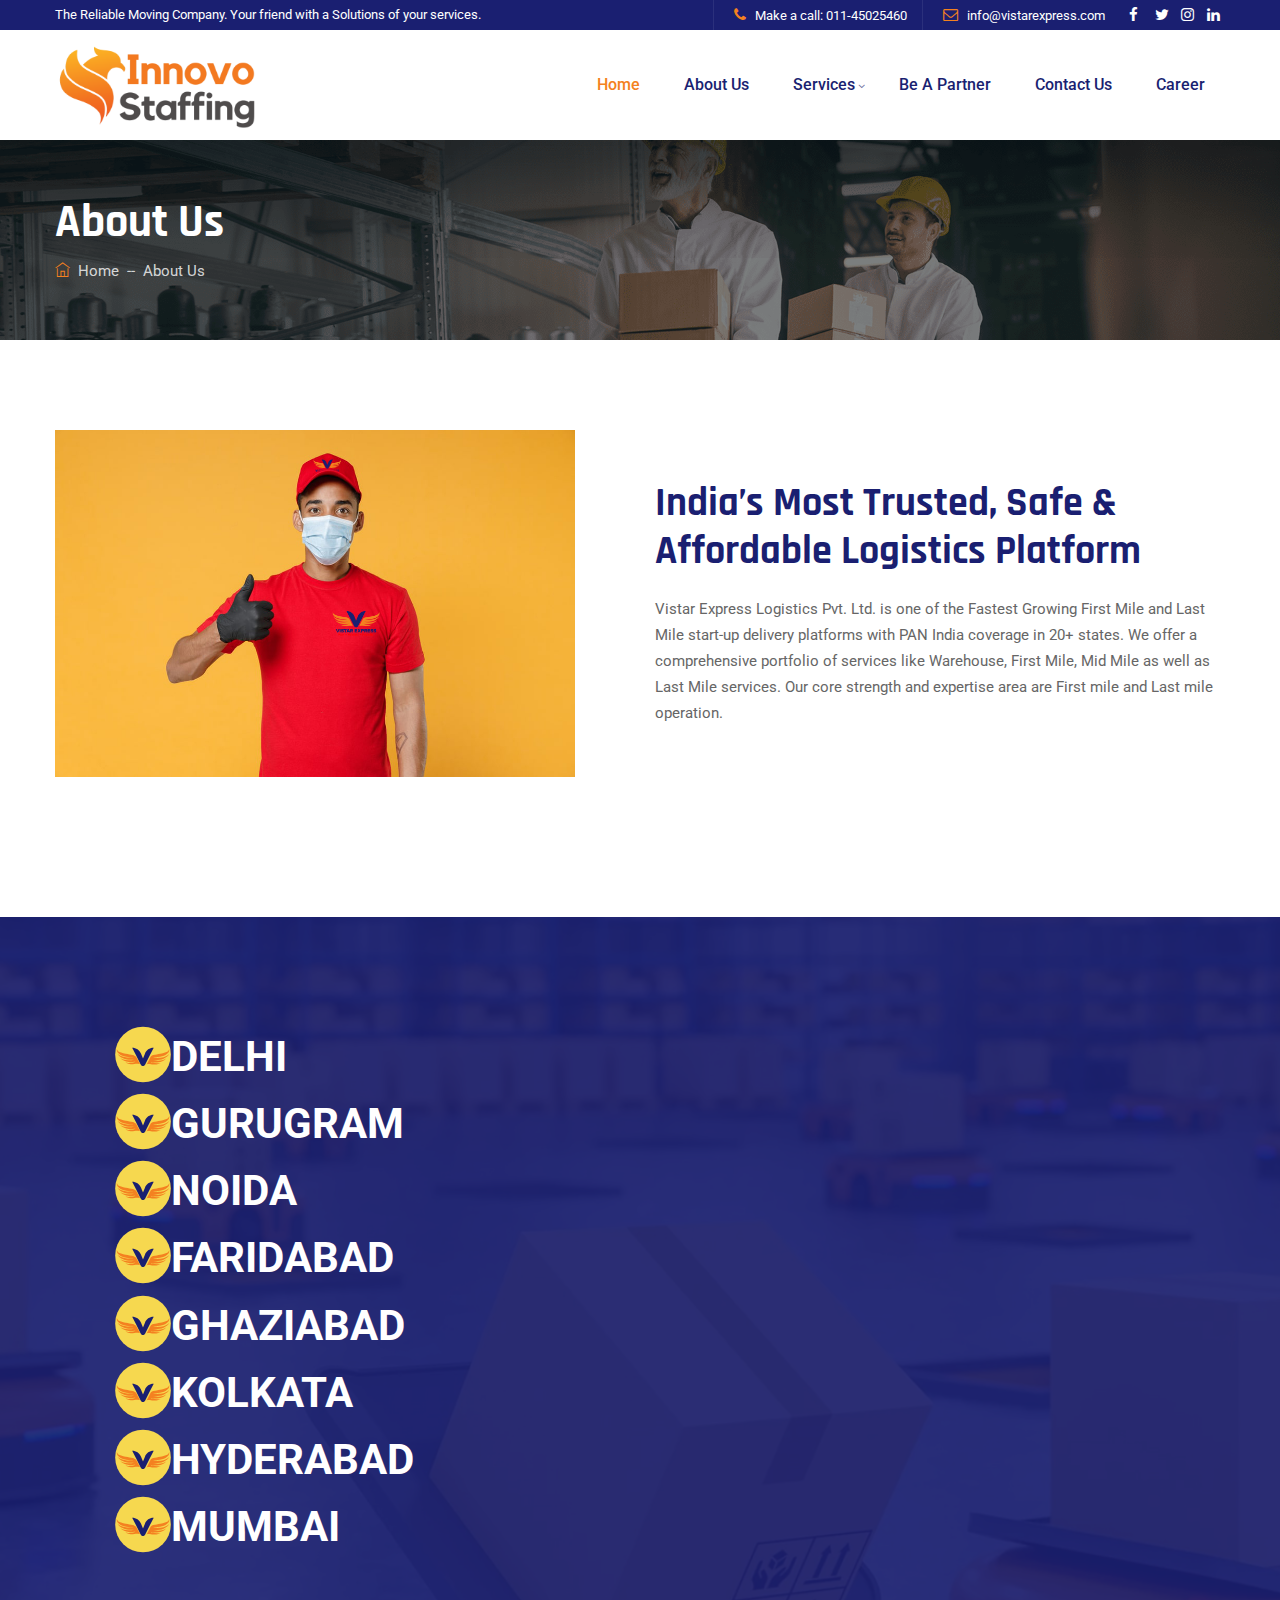
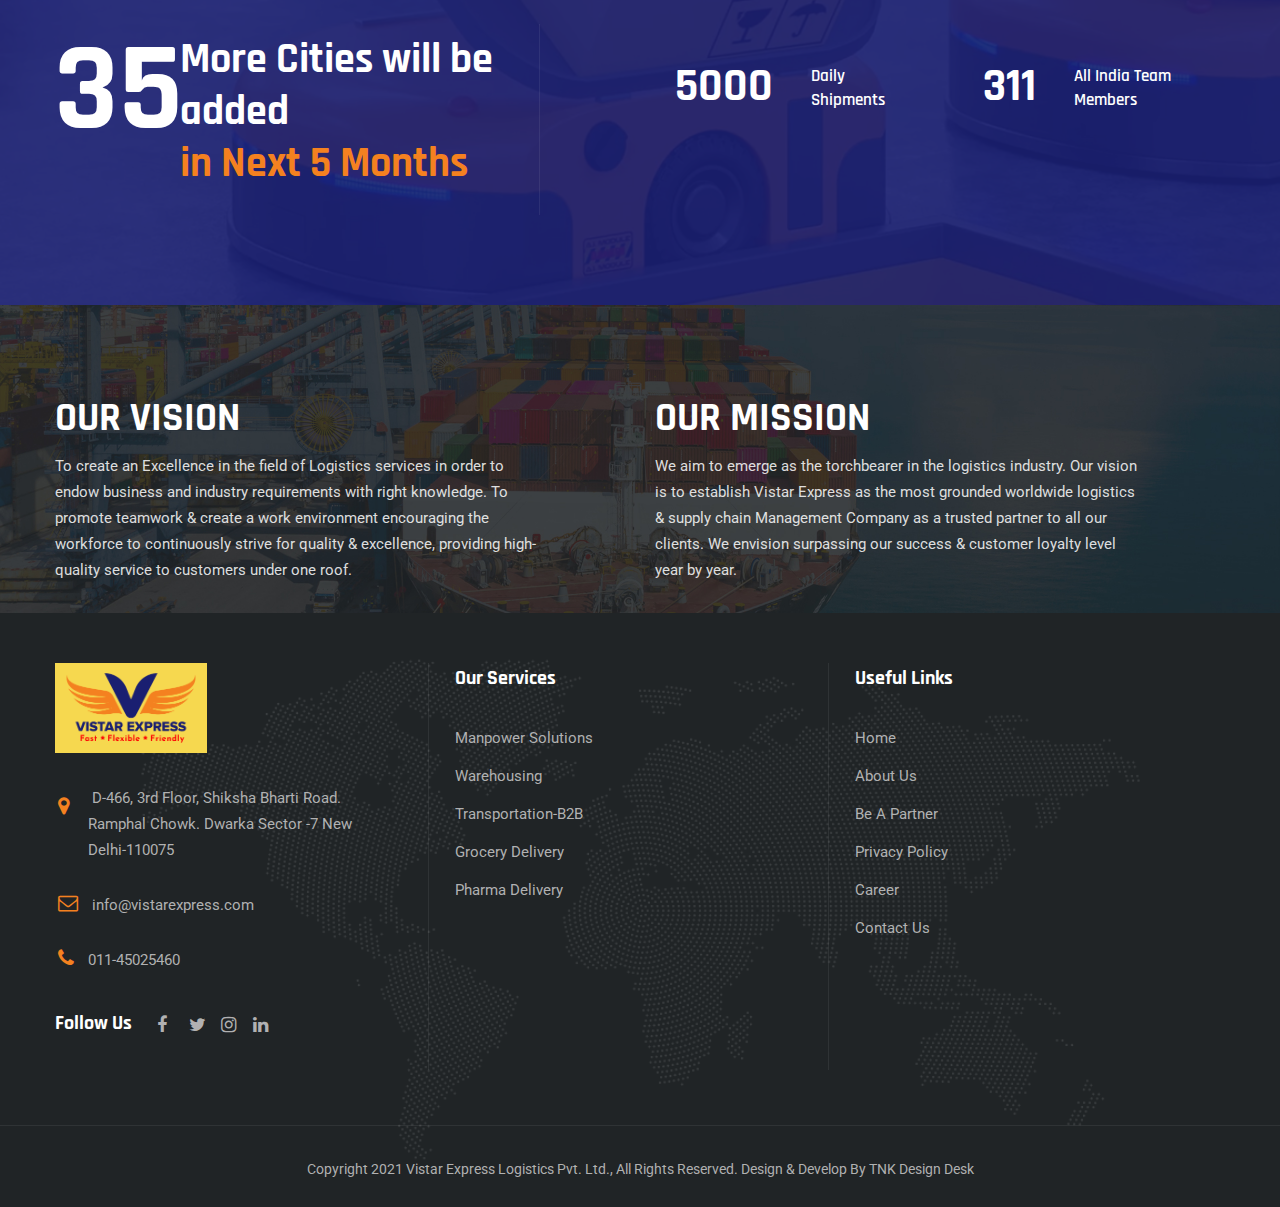
==== commit db10ebf1: "up" ====
--- a/about-us.html
+++ b/about-us.html
@@ -10,7 +10,7 @@
 		{
 			"@context": "https://schema.org",
 			"@type": "Product",
-			"name": "VistarExpress Logistics Services",
+			"name": "Innovo staffing Solutions",
 			"image": "https://www.vistarexpress.com/images/logo.png",
 			"telephone": "011-45025460",
 			"email": " info@vistarexpress.com",
